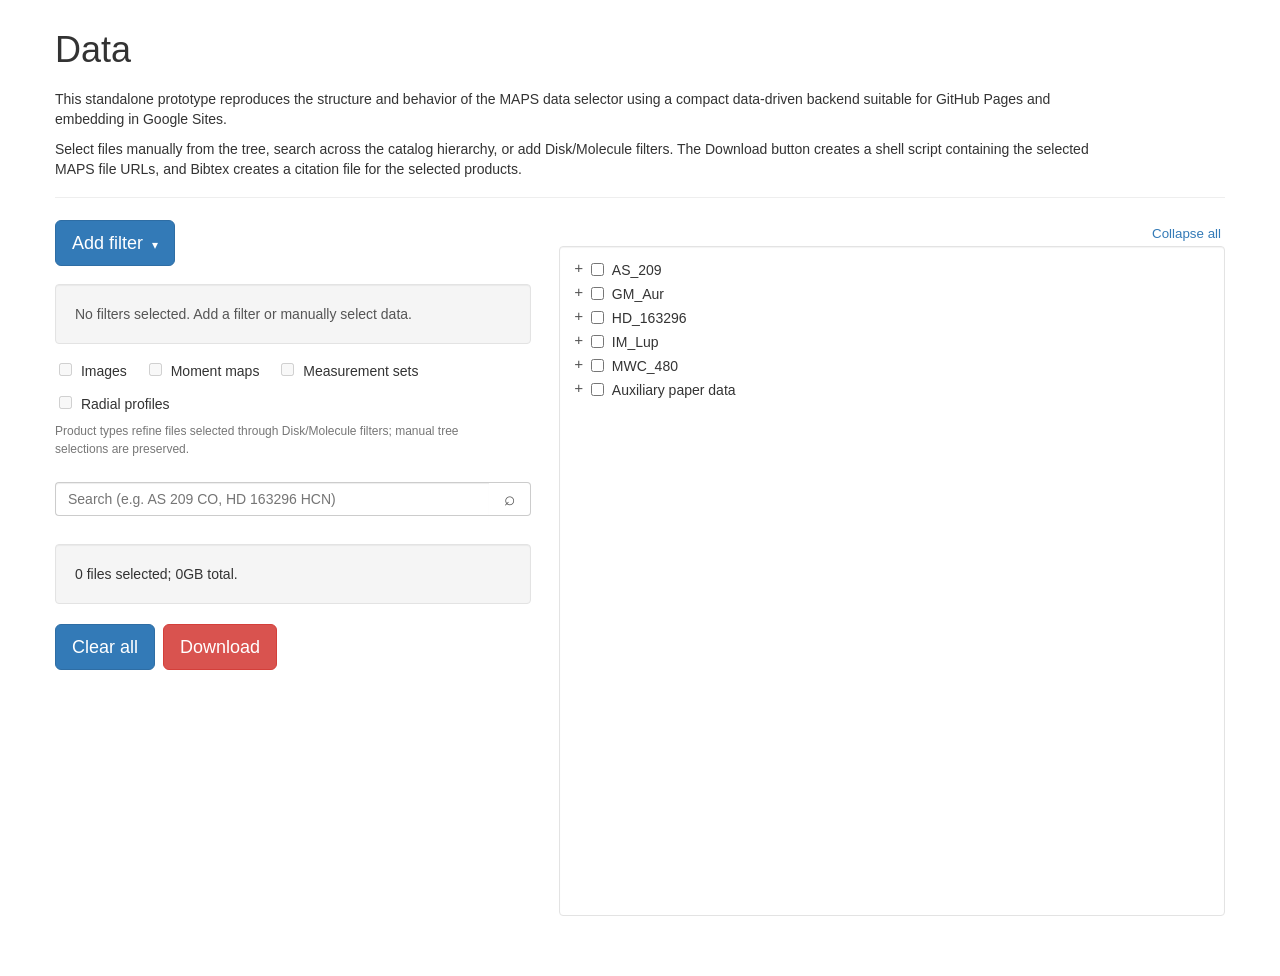
==== index.html @ 829b300c "inital prototype" ====
<!doctype html>
<html lang="en">
<head>
  <meta charset="utf-8">
  <meta name="viewport" content="width=device-width, initial-scale=1">
  <title>MAPS Data Browser Prototype</title>
  <link rel="stylesheet" href="assets/styles.css">
</head>
<body>
  <main class="page">
    <header class="page-heading">
      <h1>Data</h1>
      <p>
        This standalone prototype reproduces the structure and behavior of the MAPS data selector
        using a compact data-driven backend suitable for GitHub Pages and embedding in Google Sites.
      </p>
      <p>
        Select files manually from the tree, search across the catalog hierarchy, or add Disk/Molecule filters.
        The Download button creates a shell script containing the selected MAPS file URLs, and Bibtex
        creates a citation file for the selected products.
      </p>
    </header>

    <section class="interface" aria-label="MAPS data download interface">
      <aside class="left-panel">
        <div class="preset-wrap">
          <button class="btn btn-primary btn-lg preset-button" id="presetButton" type="button"
                  aria-expanded="false" aria-controls="presetMenu">
            Add filter <span class="caret">▾</span>
          </button>
          <div class="preset-menu" id="presetMenu" hidden></div>
        </div>

        <div class="well presets" id="displayPresets">
          No filters selected. Add a filter or manually select data.
        </div>

        <div class="type-filters" id="typeFilters" aria-label="Filter product types">
          <label title="Image cubes and associated image products"><input type="checkbox" id="check_images" data-filter="images" disabled> Images</label>
          <label title="Non-radial value-added image products"><input type="checkbox" id="check_mm" data-filter="moment_maps" disabled> Moment maps</label>
          <label><input type="checkbox" id="check_ms" data-filter="measurement_sets" disabled> Measurement sets</label>
          <label><input type="checkbox" id="check_rp" data-filter="radial_profiles" disabled> Radial profiles</label>
        </div>
        <p class="filter-help" id="filterHelp">
Product types refine files selected through Disk/Molecule filters; manual tree selections are preserved.
        </p>

        <div class="search-wrap">
          <div class="search-box">
            <input id="searchInput" type="text" placeholder="Search (e.g. AS 209 CO, HD 163296 HCN)" autocomplete="off">
            <button id="searchButton" type="button" aria-label="Search">⌕</button>
          </div>
          <div id="searchResults" class="search-results" hidden></div>
        </div>

        <div class="well total" id="totalSelected">0 files selected; 0GB total.</div>

        <div class="actions">
          <button class="btn btn-primary btn-lg" id="clearAll" type="button">Clear all</button>
          <button class="btn btn-danger btn-lg" id="downloadBtn" type="button">Download</button>
        </div>
      </aside>

      <section class="right-panel">
        <div class="tree-toolbar">
          <button class="link-button" id="collapseAll" type="button">Collapse all</button>
        </div>
        <div id="treeContainer" class="tree well" aria-label="MAPS product tree">
          <div class="loading">Loading MAPS catalog…</div>
        </div>
      </section>
    </section>
  </main>

  <div class="modal-backdrop" id="modalBackdrop" hidden>
    <div class="modal" role="dialog" aria-modal="true" aria-labelledby="modalTitle">
      <div class="modal-header">
        <h2 id="modalTitle">Confirm data download</h2>
        <button id="modalCloseX" class="close-button" type="button" aria-label="Close">×</button>
      </div>
      <div class="modal-body" id="downloadPopupTxt">No data was selected for download.</div>
      <div class="modal-footer">
        <button class="btn btn-default" id="modalClose" type="button">Close</button>
        <button class="btn btn-default" id="confirmBibtexBtn" type="button" disabled>Bibtex</button>
        <button class="btn btn-default" id="confirmDownloadBtn" type="button" disabled>Download</button>
      </div>
    </div>
  </div>

  <script src="data/catalog.js"></script>
  <script src="data/citations.js"></script>
  <script src="assets/app.js"></script>
</body>
</html>
---- assets/styles.css ----
:root {
  --blue: #337ab7;
  --blue-border: #2e6da4;
  --red: #d9534f;
  --red-border: #d43f3a;
  --border: #e3e3e3;
  --well: #f5f5f5;
  --text: #333;
  --muted: #777;
}
* { box-sizing: border-box; }
html { font-family: "Helvetica Neue", Helvetica, Arial, sans-serif; color: var(--text); background: #fff; }
body { margin: 0; font-size: 14px; line-height: 1.42857143; }
.page { width: min(1170px, calc(100% - 30px)); margin: 24px auto 40px; }
.page-heading { border-bottom: 1px solid #eee; margin-bottom: 22px; padding-bottom: 8px; }
.page-heading h1 { font-size: 36px; font-weight: 400; margin: 0 0 14px; }
.page-heading p { max-width: 1050px; margin: 0 0 10px; }
.interface { display: grid; grid-template-columns: minmax(290px, 5fr) minmax(440px, 7fr); gap: 28px; align-items: start; }
.left-panel { min-width: 0; }
.right-panel { min-width: 0; }
.btn {
  display: inline-block; margin-bottom: 0; font-weight: 400; text-align: center;
  vertical-align: middle; cursor: pointer; background-image: none; border: 1px solid transparent;
  white-space: nowrap; padding: 6px 12px; font-size: 14px; line-height: 1.42857143;
  border-radius: 4px; user-select: none;
}
.btn-lg { padding: 10px 16px; font-size: 18px; line-height: 1.3333333; border-radius: 6px; }
.btn-primary { color: #fff; background: var(--blue); border-color: var(--blue-border); }
.btn-danger { color: #fff; background: var(--red); border-color: var(--red-border); }
.btn-default { color: #333; background: #fff; border-color: #ccc; }
.btn:disabled { cursor: not-allowed; opacity: .65; }
.well {
  min-height: 20px; padding: 19px; margin-bottom: 20px; background: var(--well);
  border: 1px solid var(--border); border-radius: 4px; box-shadow: inset 0 1px 1px rgba(0,0,0,.05);
}
.preset-button { margin-bottom: 18px; }
.caret { font-size: 12px; margin-left: 4px; }
.presets { max-height: 105px; overflow-y: auto; color: #555; }
.type-filters { display: flex; flex-wrap: wrap; gap: 12px 18px; margin: -4px 0 26px; }
.type-filters label { white-space: nowrap; font-weight: 400; }
.type-filters input { margin-right: 5px; }
.search-wrap { position: relative; margin: 0 0 28px; }
.search-box { display: flex; width: 100%; }
.search-box input {
  flex: 1; min-width: 0; height: 34px; padding: 6px 12px; font-size: 14px; color: #555;
  background: #fff; border: 1px solid #ccc; border-right: 0; border-radius: 4px 0 0 4px;
  box-shadow: inset 0 1px 1px rgba(0,0,0,.075);
}
.search-box button {
  width: 42px; border: 1px solid #ccc; border-left: 0; border-radius: 0 4px 4px 0;
  background: #fff; font-size: 19px; color: #555; cursor: pointer;
}
.search-results {
  position: absolute; top: 35px; left: 0; right: 0; z-index: 20; max-height: 300px; overflow-y: auto;
  background: white; border: 1px solid #ccc; border-radius: 0 0 4px 4px; box-shadow: 0 6px 12px rgba(0,0,0,.175);
}
.search-summary { padding: 7px 11px; font-size: 12px; font-weight: 600; color: #777; background: #fafafa; border-bottom: 1px solid #eee; }
.search-result { padding: 8px 11px; cursor: pointer; border-bottom: 1px solid #eee; overflow-wrap: anywhere; }
.search-result:hover, .search-result.active { background: #f5f5f5; }
.search-result.node .search-result-main { font-weight: 600; }
.search-result-main { color: #333; }
.search-result small { color: #777; display: block; margin-top: 2px; }
.search-empty { cursor: default; color: #666; }
.search-more { padding: 8px 11px; color: #777; background: #fafafa; font-size: 12px; }
.total { font-size: 14px; margin-top: 4px; }
.actions { display: flex; gap: 8px; }
.tree-toolbar { display: flex; justify-content: flex-end; min-height: 26px; }
.link-button { border: 0; padding: 2px 4px; background: transparent; color: var(--blue); cursor: pointer; }
.tree {
  height: 670px; overflow: auto; background: #fff; padding: 12px 10px;
  overscroll-behavior: contain;
}
.loading { color: var(--muted); padding: 8px; }
.tree-list, .tree-list ul { list-style: none; margin: 0; padding-left: 20px; }
.tree-list { padding-left: 0; }
.tree-row {
  display: flex; align-items: flex-start; min-height: 24px; line-height: 22px; gap: 3px;
  white-space: nowrap;
}
.toggle {
  width: 18px; flex: 0 0 18px; border: 0; padding: 0; background: transparent; cursor: pointer;
  color: #555; font-family: monospace; line-height: 22px; font-size: 15px;
}
.toggle.spacer { cursor: default; }
.tree-check { margin: 4px 5px 0 0; flex: 0 0 auto; }
.tree-label { cursor: pointer; display: inline-block; min-width: 0; }
.tree-row.leaf .tree-label { cursor: default; }
.tree-row a { color: #337ab7; text-decoration: none; }
.tree-row a:hover { text-decoration: underline; }
.children[hidden] { display: none !important; }
.tree-highlight { background: #fff2a8; outline: 2px solid #f0d76a; }
.modal-backdrop {
  position: fixed; inset: 0; z-index: 1000; background: rgba(0,0,0,.5);
  display: flex; align-items: flex-start; justify-content: center; padding: 70px 15px;
}
.modal-backdrop[hidden] { display: none; }
.modal { width: min(600px, 100%); background: white; border-radius: 6px; box-shadow: 0 5px 15px rgba(0,0,0,.5); }
.modal-header, .modal-footer { padding: 15px; border-bottom: 1px solid #e5e5e5; }
.modal-footer { border-bottom: 0; border-top: 1px solid #e5e5e5; text-align: right; }
.modal-body { padding: 15px; }
.modal-header { position: relative; }
.modal-header h2 { margin: 0; font-size: 18px; font-weight: 500; }
.close-button { position: absolute; right: 15px; top: 9px; border: 0; background: transparent; font-size: 27px; color: #777; cursor: pointer; }
.modal-footer .btn + .btn { margin-left: 5px; }
@media (max-width: 850px) {
  .interface { grid-template-columns: 1fr; }
  .tree { height: 560px; }
}

/* Working download-preset controls */
.preset-wrap { position: relative; display: inline-block; margin-bottom: 18px; }
.preset-wrap .preset-button { margin-bottom: 0; }
.preset-menu {
  position: absolute; top: calc(100% + 4px); left: 0; z-index: 40;
  width: min(520px, calc(100vw - 50px)); max-height: 520px; overflow-y: auto;
  background: #fff; border: 1px solid #ccc; border-radius: 4px;
  box-shadow: 0 6px 12px rgba(0,0,0,.175); padding: 8px 0;
}
.preset-menu[hidden] { display: none; }
.preset-group + .preset-group { border-top: 1px solid #eee; margin-top: 7px; padding-top: 7px; }
.preset-group-title { padding: 5px 12px 4px; font-size: 12px; font-weight: 700; color: #777; text-transform: uppercase; letter-spacing: .04em; }
.preset-items { display: grid; grid-template-columns: repeat(2, minmax(0, 1fr)); padding: 0 6px 5px; }
.preset-item {
  border: 0; background: #fff; color: #333; text-align: left; padding: 6px 8px;
  border-radius: 3px; cursor: pointer; font: inherit;
}
.preset-item:hover:not(:disabled), .preset-item:focus-visible:not(:disabled) { background: #f5f5f5; outline: none; }
.preset-item:disabled { color: #aaa; cursor: not-allowed; }

.facet-row { display: flex; align-items: flex-start; gap: 8px; margin-bottom: 8px; }
.facet-row:last-child { margin-bottom: 0; }
.facet-label { flex: 0 0 66px; padding-top: 4px; font-weight: 600; color: #555; }
.facet-chips { display: flex; flex-wrap: wrap; gap: 6px; }
.filter-chip {
  display: inline-flex; align-items: center; gap: 5px; background: #fff; border: 1px solid #ccc;
  border-radius: 14px; padding: 2px 5px 2px 9px; color: #333; line-height: 20px;
}
.chip-remove {
  border: 0; background: transparent; color: #777; cursor: pointer; padding: 0 3px; margin: 0;
  font-size: 18px; line-height: 18px; border-radius: 50%;
}
.chip-remove:hover, .chip-remove:focus-visible { color: #333; background: #eee; outline: none; }
.filter-help { margin: -17px 0 24px; color: #777; font-size: 12px; max-width: 430px; }
@media (max-width: 520px) {
  .preset-items { grid-template-columns: 1fr 1fr; }
  .preset-menu { width: calc(100vw - 45px); }
}
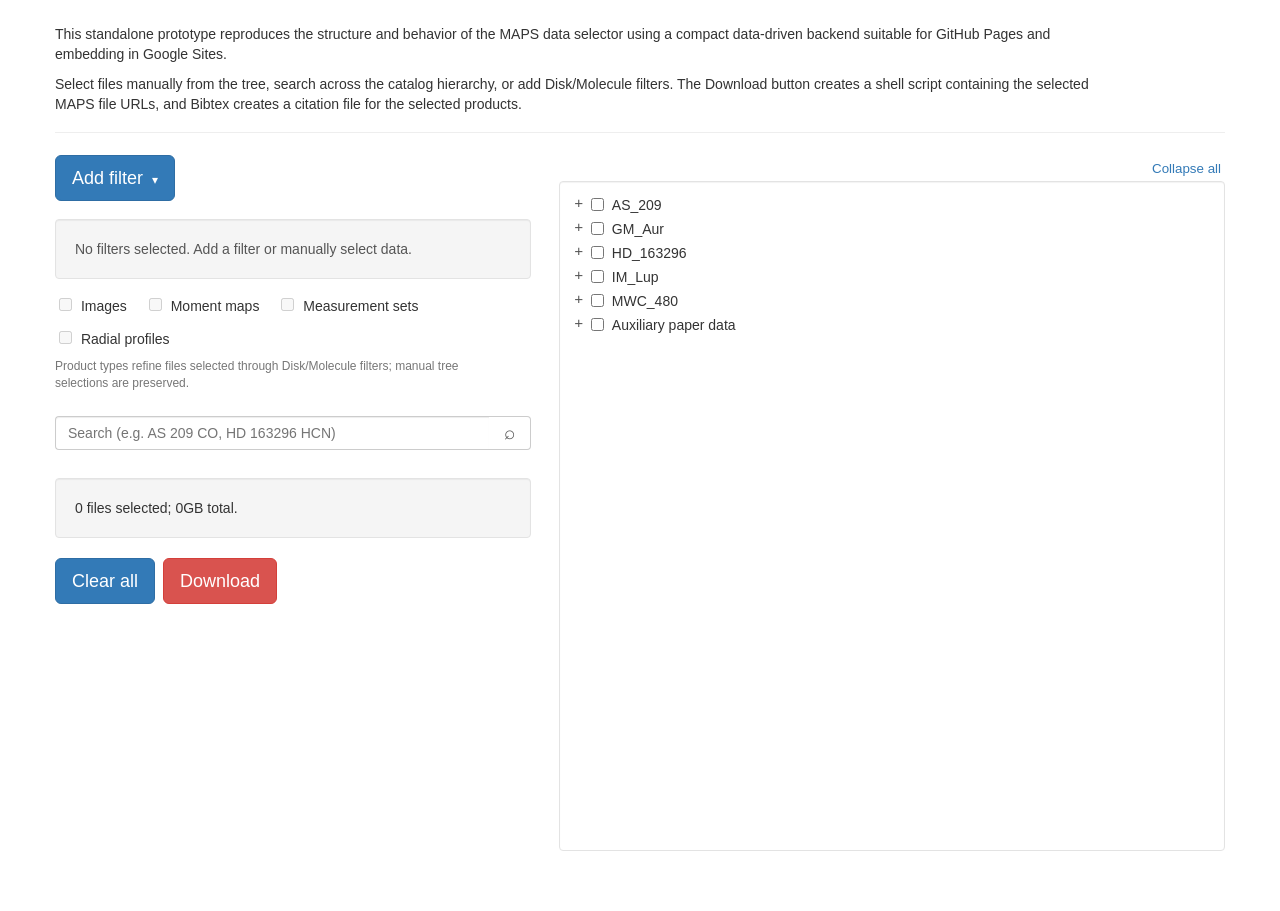
==== commit ba0848a2: "Remove heading from index.html" ====
--- a/index.html
+++ b/index.html
@@ -9,7 +9,6 @@
 <body>
   <main class="page">
     <header class="page-heading">
-      <h1>Data</h1>
       <p>
         This standalone prototype reproduces the structure and behavior of the MAPS data selector
         using a compact data-driven backend suitable for GitHub Pages and embedding in Google Sites.
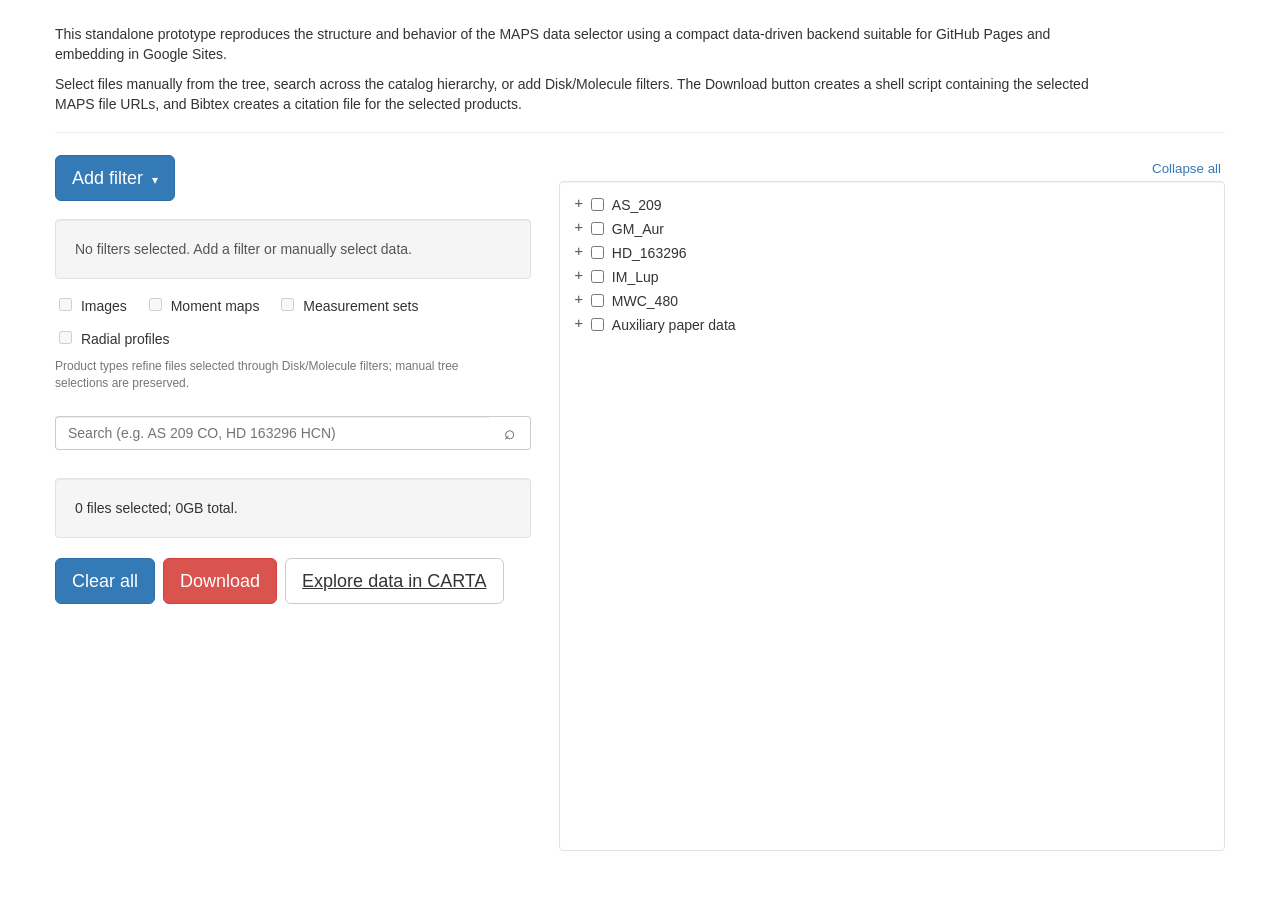
==== commit d850d693: "Add temporary CARTA data explorer" ====
--- a/index.html
+++ b/index.html
@@ -57,6 +57,8 @@
         <div class="actions">
           <button class="btn btn-primary btn-lg" id="clearAll" type="button">Clear all</button>
           <button class="btn btn-danger btn-lg" id="downloadBtn" type="button">Download</button>
+          <!-- Temporary CARTA prototype launcher. Remove this block when no longer needed. -->
+          <a class="btn btn-default btn-lg carta-prototype-button" href="carta.html">Explore data in CARTA</a>
         </div>
       </aside>
 
